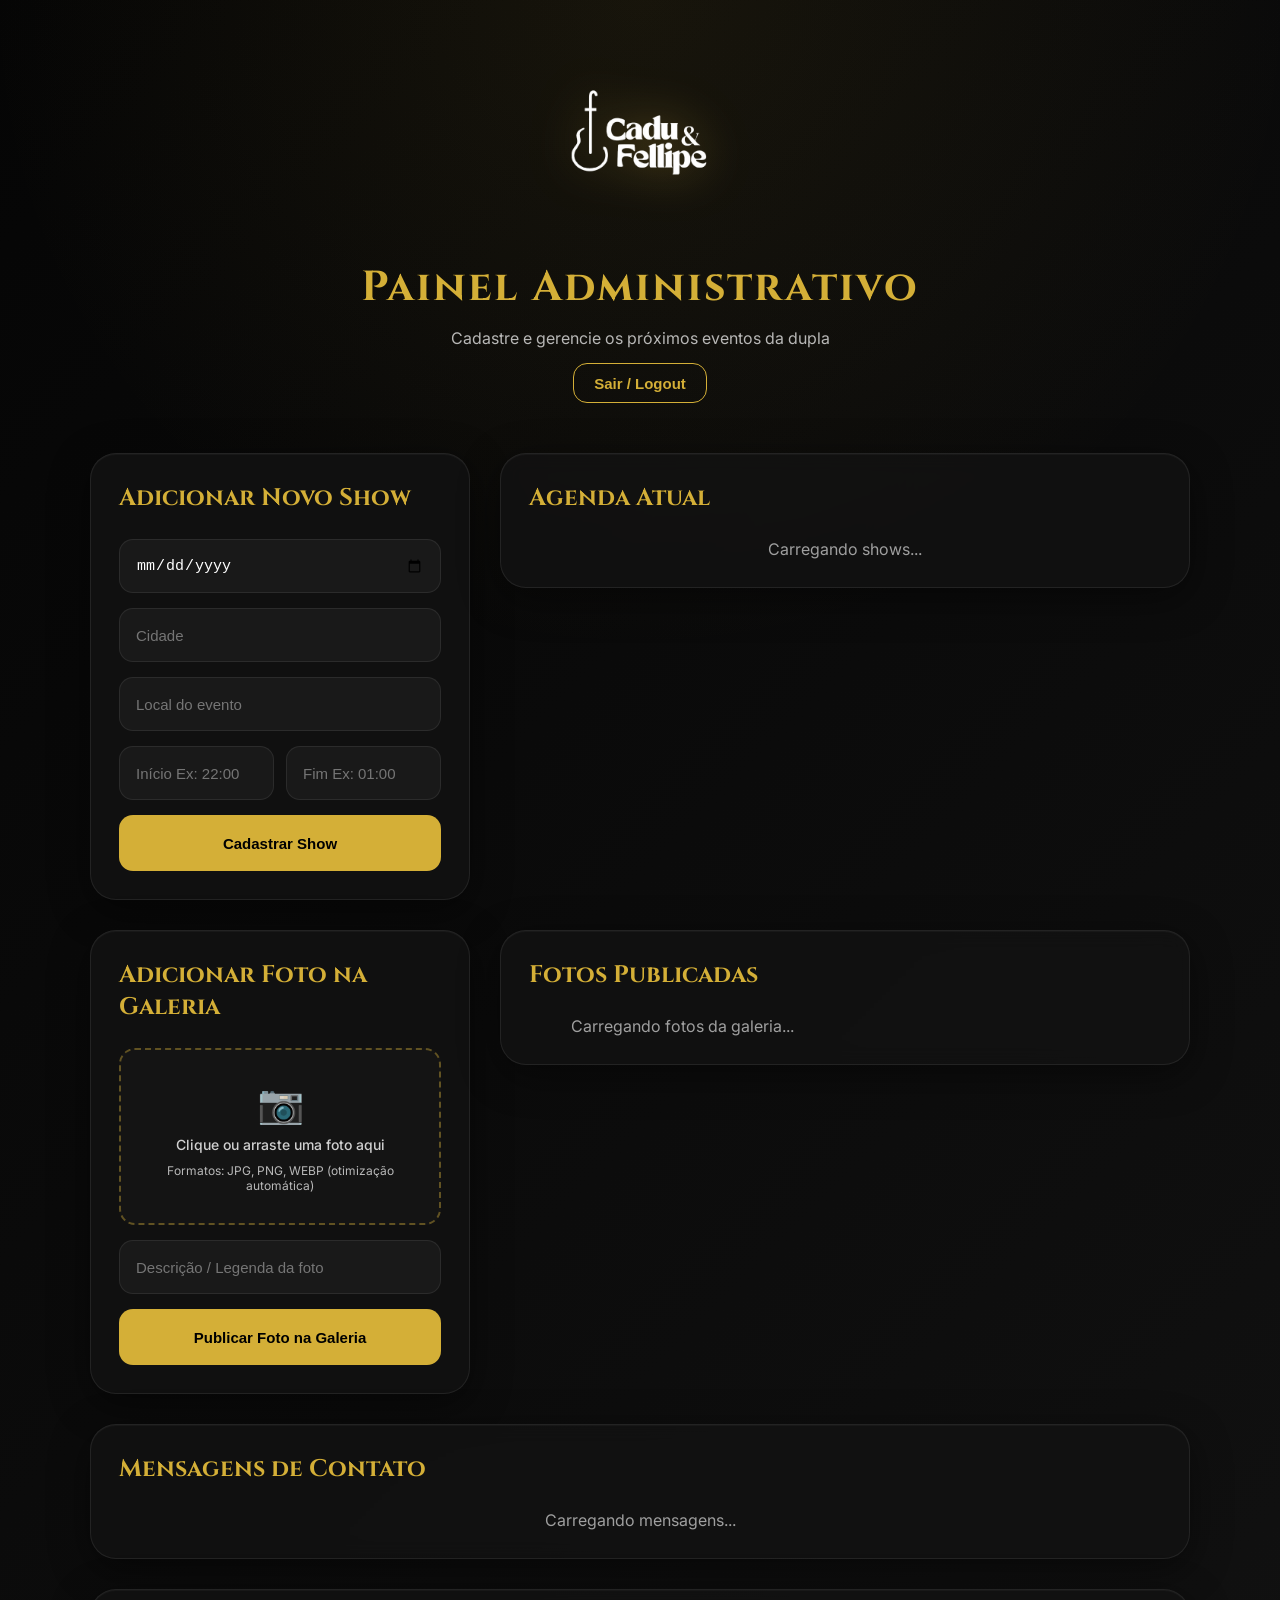
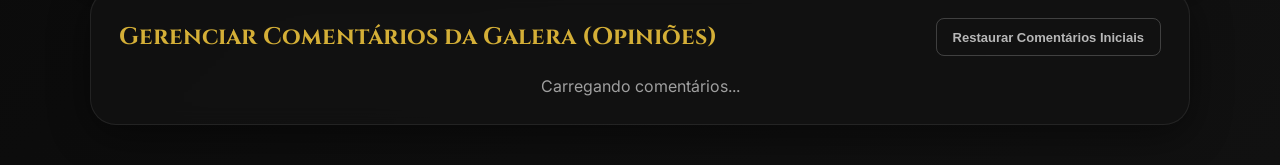
==== admin.html @ 7976b017 "Site oficial Cadu & Fellipe - Versao completa com agenda, galeria, pacotes e painel administrativo" ====
<!DOCTYPE html>
<html lang="pt-BR">
<head>
<meta charset="UTF-8" />
<meta name="viewport" content="width=device-width, initial-scale=1.0" />
<title>Painel Administrativo — Cadu & Fellipe</title>

<link rel="preconnect" href="https://fonts.googleapis.com">
<link rel="preconnect" href="https://fonts.gstatic.com" crossorigin>

<link href="https://fonts.googleapis.com/css2?family=Cinzel:wght@400;700&family=Inter:wght@300;400;500;600&display=swap" rel="stylesheet">

<link rel="icon" type="image/png" href="img/logo preta.png" />

<link rel="stylesheet" href="css/admin.css">
</head>

<body>

<div class="container">

  <div class="topo">
    <a href="index.html" style="display: inline-block;">
      <img src="img/logo.png" class="logo">
    </a>

    <h1>Painel Administrativo</h1>

    <p class="sub">
      Cadastre e gerencie os próximos eventos da dupla
    </p>

    <button id="logoutBtn" style="margin-top: 15px; background: transparent; border: 1px solid var(--gold); color: var(--gold); width: auto; padding: 0 20px; height: 40px;">Sair / Logout</button>
  </div>

  <div class="grid">

    <div class="card">
      <h2>Adicionar Novo Show</h2>

      <form id="showForm">

        <input type="date" id="data" required>

        <input type="text" id="cidade" placeholder="Cidade" required>

        <input type="text" id="local" placeholder="Local do evento" required>

        <div class="horarios">

          <input type="text" id="horario_inicio" placeholder="Início Ex: 22:00">

          <input type="text" id="horario_fim" placeholder="Fim Ex: 01:00">

        </div>

        <button type="submit">
          Cadastrar Show
        </button>

      </form>
    </div>


    <div class="card">
      <h2>Agenda Atual</h2>

      <div id="lista" class="lista">
        <p class="loading">Carregando shows...</p>
      </div>
    </div>

    <!-- SEÇÃO DA GALERIA DE FOTOS -->
    <div class="card">
      <h2>Adicionar Foto na Galeria</h2>

      <form id="fotoForm">
        <!-- Input de arquivo invisível ativado pelo dropzone -->
        <input type="file" id="fotoArquivo" accept="image/*" style="display: none;">

        <div class="upload-dropzone" id="fotoDropzone">
          <div class="upload-icon">📷</div>
          <div class="upload-text">Clique ou arraste uma foto aqui</div>
          <div class="upload-hint">Formatos: JPG, PNG, WEBP (otimização automática)</div>
        </div>

        <div class="preview-container" id="fotoPreviewContainer">
          <img id="fotoPreviewImg" src="" alt="Prévia da foto">
          <button type="button" class="btn-remove-preview" id="btnRemovePreview" title="Remover imagem">✕</button>
        </div>

        <input type="text" id="fotoDescricao" placeholder="Descrição / Legenda da foto" required>

        <button type="submit" id="btnSubmitFoto">
          Publicar Foto na Galeria
        </button>
      </form>
    </div>

    <div class="card">
      <h2>Fotos Publicadas</h2>

      <div id="lista-fotos" class="fotos-admin-grid">
        <p class="loading">Carregando fotos da galeria...</p>
      </div>
    </div>

    <div class="card" style="grid-column: 1 / -1;">
      <h2>Mensagens de Contato</h2>
      <div id="lista-mensagens" class="lista">
        <p class="loading">Carregando mensagens...</p>
      </div>
    </div>

    <div class="card" style="grid-column: 1 / -1;">
      <div style="display: flex; justify-content: space-between; align-items: center; margin-bottom: 20px; flex-wrap: wrap; gap: 10px;">
        <h2 style="margin-bottom: 0;">Gerenciar Comentários da Galera (Opiniões)</h2>
        <button id="btnRestaurarPadrao" style="background: transparent; border: 1px solid rgba(255,255,255,0.2); color: rgba(255,255,255,0.7); width: auto; padding: 0 16px; height: 38px; font-size: 13px; border-radius: 8px; cursor: pointer;">
          Restaurar Comentários Iniciais
        </button>
      </div>
      <div id="lista-comentarios-admin" class="lista">
        <p class="loading">Carregando comentários...</p>
      </div>
    </div>

  </div>
</div>

<script src="https://cdn.jsdelivr.net/npm/@supabase/supabase-js@2"></script>

<script src="js/admin.js?v=4"></script>

</body>
</html>
---- css/admin.css ----
:root {
  --gold: #d4af37;
  --bg: #070707;
  --card: rgba(18,18,18,0.95);
  --white: #ffffff;
  --muted: rgba(255,255,255,0.7);
}

* {
  margin: 0;
  padding: 0;
  box-sizing: border-box;
}

body {
  background:
    radial-gradient(circle at top, rgba(212,175,55,.08), transparent 35%),
    linear-gradient(135deg, #050505 0%, #111111 100%);

  min-height: 100vh;
  color: white;
  font-family: 'Inter', sans-serif;
  padding: 40px 20px;
}

.container {
  width: 100%;
  max-width: 1100px;
  margin: auto;
}

.topo {
  display: flex;
  flex-direction: column;
  align-items: center;
  margin-bottom: 50px;
}

.logo {
  width: 190px;
  margin-bottom: 25px;
  filter: drop-shadow(0 0 25px rgba(212,175,55,.4));
}

h1 {
  font-family: 'Cinzel', serif;
  font-size: 42px;
  color: var(--gold);
  letter-spacing: 2px;
  text-align: center;
}

.sub {
  margin-top: 12px;
  color: var(--muted);
  text-align: center;
}

.grid {
  display: grid;
  grid-template-columns: 380px 1fr;
  gap: 30px;
  align-items: start;
}

.card {
  background: rgba(18,18,18,.92);

  border: 1px solid rgba(255,255,255,.08);

  backdrop-filter: blur(10px);

  border-radius: 26px;

  padding: 28px;

  box-shadow:
    0 10px 40px rgba(0,0,0,.45),
    inset 0 1px 0 rgba(255,255,255,.03);

  transition: .25s;

  opacity: 0;
  transform: translateY(25px);
  animation: boxReveal 0.8s cubic-bezier(0.22, 1, 0.36, 1) forwards;
}

.card:nth-child(2) {
  animation-delay: 0.15s;
}

@keyframes boxReveal {
  to {
    opacity: 1;
    transform: translateY(0);
  }
}

.card:hover {
  transform: translateY(-2px);
}

.card h2 {
  font-family: 'Cinzel', serif;
  margin-bottom: 25px;
  color: var(--gold);
}

form {
  display: flex;
  flex-direction: column;
  gap: 15px;
}

input {
  height: 54px;

  border-radius: 14px;

  border: 1px solid rgba(255,255,255,.08);

  background: rgba(255,255,255,.04);

  color: white;

  padding: 0 16px;

  font-size: 15px;

  outline: none;

  transition: .25s;
}

input:focus {
  border-color: var(--gold);

  box-shadow: 0 0 0 4px rgba(212,175,55,.12);
}

.horarios {
  display: grid;
  grid-template-columns: repeat(2, minmax(0, 1fr));
  gap: 12px;
  width: 100%;
}

.horarios input {
  width: 100%;
  min-width: 0;
}

button {
  height: 56px;

  border: none;

  border-radius: 14px;

  background: var(--gold);

  color: black;

  font-size: 15px;

  font-weight: 700;

  cursor: pointer;

  transition: .25s;
}

button:hover {
  transform: translateY(-2px);
  opacity: .92;
}

.lista {
  display: flex;
  flex-direction: column;
  gap: 18px;
}

.show {
  background: rgba(255,255,255,.04);

  border: 1px solid rgba(255,255,255,.06);

  border-radius: 20px;

  padding: 22px;

  display: flex;

  justify-content: space-between;

  align-items: center;

  gap: 20px;

  transition: .25s;
}

.show:hover {
  transform: translateY(-3px);

  border-color: rgba(212,175,55,.18);

  background: rgba(255,255,255,.05);
}

.info {
  display: flex;
  flex-direction: column;
  gap: 8px;
}

.cidade {
  font-size: 22px;
  font-weight: 700;
}

.local {
  color: rgba(255,255,255,.8);
}

.data {
  color: var(--gold);
  font-weight: 600;
}

.delete {
  background: crimson;
  color: white;
  width: 120px;
  min-width: 120px;
}

.loading {
  text-align: center;
  color: rgba(255,255,255,.6);
}

/* ============================================================
   ESTILOS DE UPLOAD E GERENCIAMENTO DE FOTOS NO ADMIN
   ============================================================ */
.upload-dropzone {
  border: 2px dashed rgba(212, 175, 55, 0.4);
  border-radius: 16px;
  padding: 30px 20px;
  text-align: center;
  background: rgba(255, 255, 255, 0.02);
  cursor: pointer;
  transition: all 0.3s ease;
  position: relative;
  display: flex;
  flex-direction: column;
  align-items: center;
  justify-content: center;
  gap: 10px;
}

.upload-dropzone:hover,
.upload-dropzone.dragover {
  border-color: var(--gold);
  background: rgba(212, 175, 55, 0.06);
  transform: scale(1.01);
}

.upload-icon {
  font-size: 38px;
  color: var(--gold);
  opacity: 0.85;
}

.upload-text {
  font-size: 14px;
  color: rgba(255, 255, 255, 0.8);
  font-weight: 500;
}

.upload-hint {
  font-size: 12px;
  color: var(--muted);
}

.preview-container {
  position: relative;
  width: 100%;
  max-height: 220px;
  border-radius: 12px;
  overflow: hidden;
  border: 1px solid rgba(212, 175, 55, 0.3);
  display: none;
  background: #000;
}

.preview-container img {
  width: 100%;
  max-height: 220px;
  object-fit: cover;
  display: block;
}

.btn-remove-preview {
  position: absolute;
  top: 10px;
  right: 10px;
  background: rgba(0, 0, 0, 0.75);
  color: #fff;
  border: 1px solid rgba(255, 255, 255, 0.3);
  border-radius: 50%;
  width: 32px;
  height: 32px;
  font-size: 16px;
  display: flex;
  align-items: center;
  justify-content: center;
  cursor: pointer;
  transition: 0.2s;
}

.btn-remove-preview:hover {
  background: crimson;
  border-color: crimson;
}

.fotos-admin-grid {
  display: grid;
  grid-template-columns: repeat(auto-fill, minmax(260px, 1fr));
  gap: 18px;
  width: 100%;
}

.foto-admin-item {
  background: rgba(255, 255, 255, 0.03);
  border: 1px solid rgba(255, 255, 255, 0.07);
  border-radius: 14px;
  overflow: hidden;
  display: flex;
  flex-direction: column;
  transition: all 0.25s ease;
}

.foto-admin-item:hover {
  border-color: rgba(212, 175, 55, 0.35);
  transform: translateY(-2px);
  box-shadow: 0 8px 25px rgba(0,0,0,0.4);
}

.foto-admin-thumb {
  width: 100%;
  height: 160px;
  object-fit: cover;
  background: #000;
}

.foto-admin-body {
  padding: 14px;
  display: flex;
  flex-direction: column;
  gap: 8px;
  flex: 1;
}

.foto-admin-desc {
  font-size: 14px;
  color: #fff;
  font-weight: 500;
  line-height: 1.4;
  word-break: break-word;
}

.foto-admin-date {
  font-size: 12px;
  color: var(--muted);
  margin-top: auto;
}

.foto-admin-delete {
  background: rgba(220, 20, 60, 0.15);
  color: #ff6b81;
  border: 1px solid rgba(220, 20, 60, 0.3);
  border-radius: 8px;
  padding: 8px 12px;
  font-size: 13px;
  font-weight: 600;
  cursor: pointer;
  transition: 0.2s;
  display: flex;
  align-items: center;
  justify-content: center;
  gap: 6px;
  margin-top: 10px;
}

.foto-admin-delete:hover {
  background: crimson;
  color: #fff;
  border-color: crimson;
}

@media(max-width: 900px) {

  .grid {
    grid-template-columns: 1fr;
  }

  h1 {
    font-size: 32px;
  }

  .show {
    flex-direction: column;
    align-items: flex-start;
  }

  .delete {
    width: 100%;
  }

  .horarios {
    grid-template-columns: 1fr;
  }
}
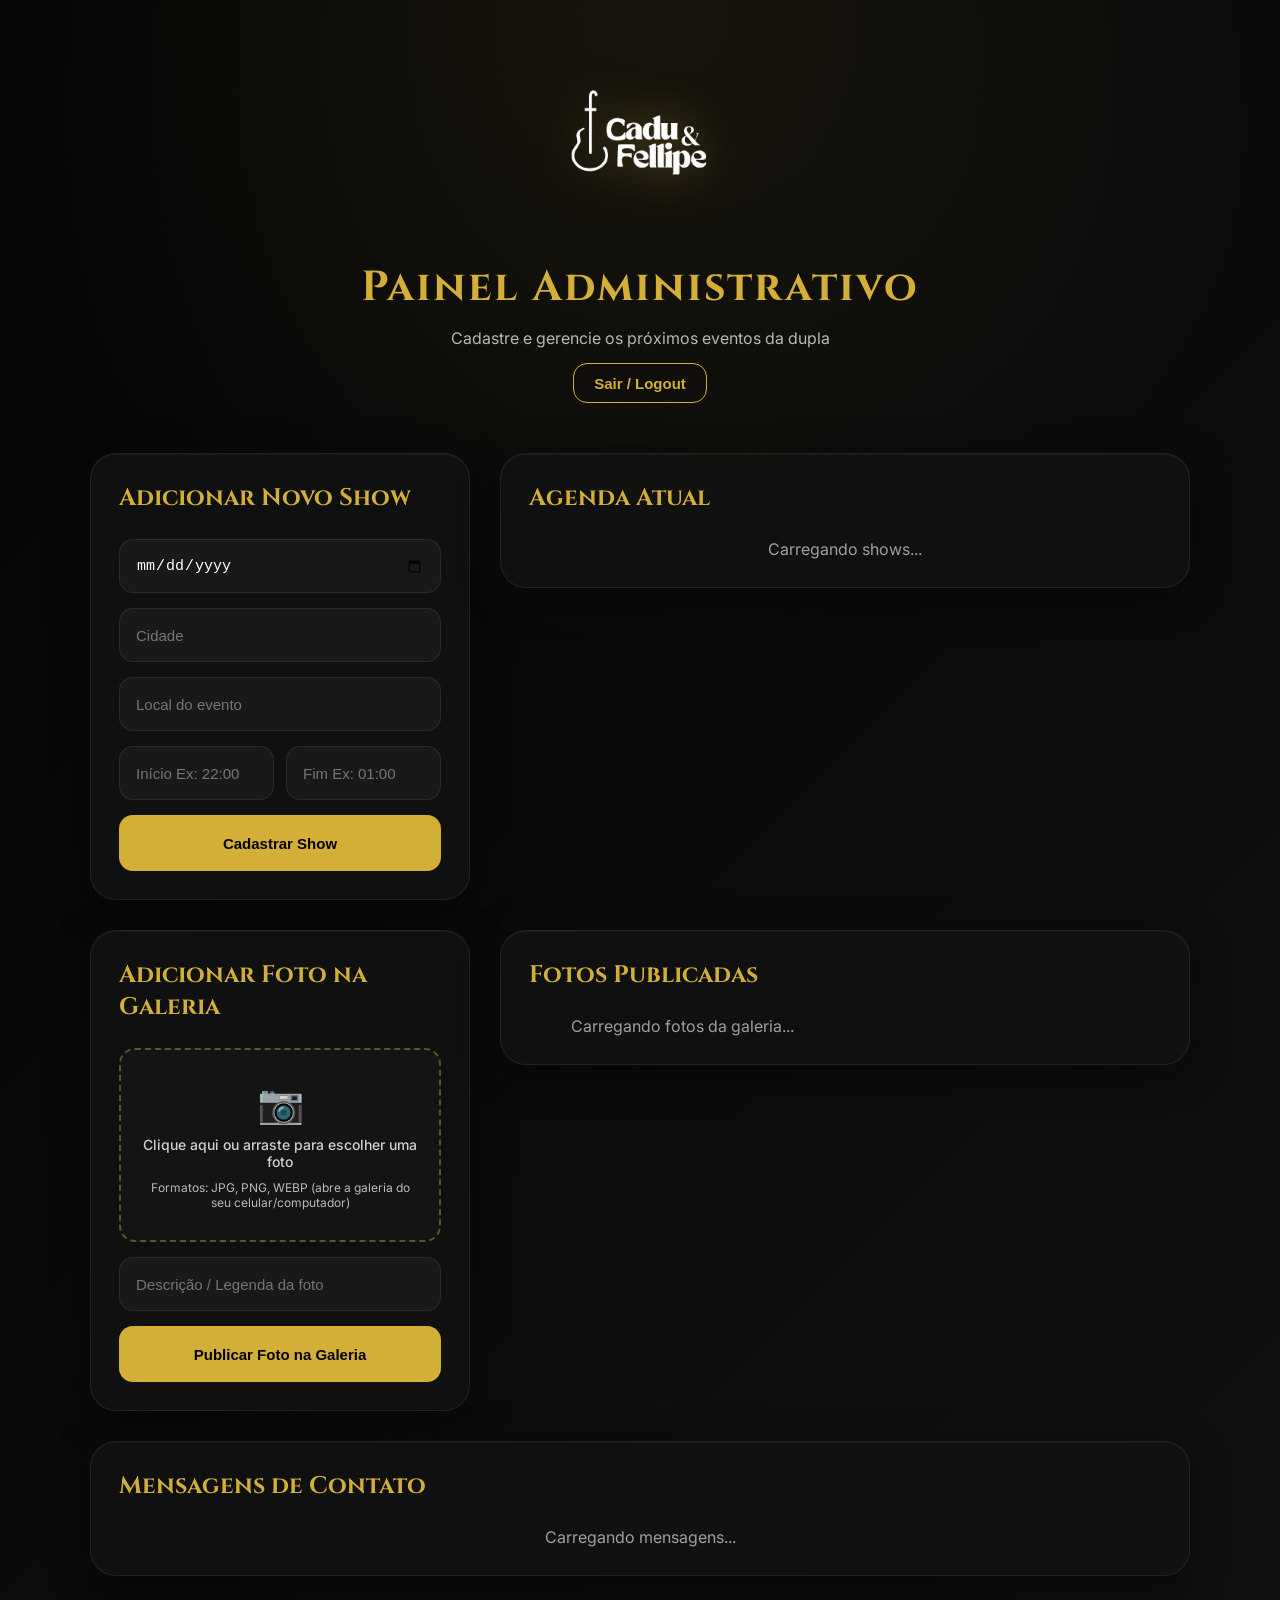
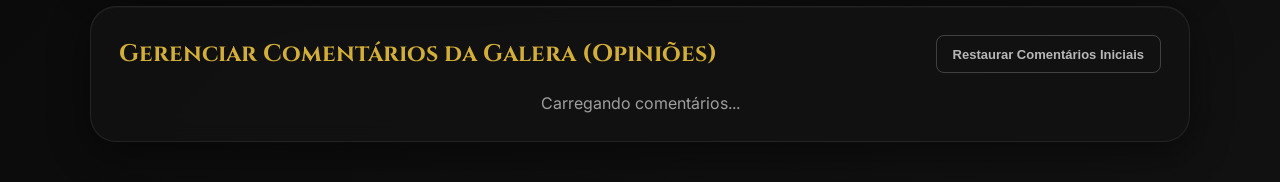
==== commit e5966932: "fix(admin): resolve syntax error no admin.js, ativa seletor nativo de fotos por label e restaura cad" ====
--- a/admin.html
+++ b/admin.html
@@ -75,14 +75,14 @@
       <h2>Adicionar Foto na Galeria</h2>
 
       <form id="fotoForm">
-        <!-- Input de arquivo invisível ativado pelo dropzone -->
+        <!-- Input de arquivo ativado pelo dropzone/label -->
         <input type="file" id="fotoArquivo" accept="image/*" style="display: none;">
 
-        <div class="upload-dropzone" id="fotoDropzone">
+        <label for="fotoArquivo" class="upload-dropzone" id="fotoDropzone" style="cursor: pointer; display: flex;">
           <div class="upload-icon">📷</div>
-          <div class="upload-text">Clique ou arraste uma foto aqui</div>
-          <div class="upload-hint">Formatos: JPG, PNG, WEBP (otimização automática)</div>
-        </div>
+          <div class="upload-text">Clique aqui ou arraste para escolher uma foto</div>
+          <div class="upload-hint">Formatos: JPG, PNG, WEBP (abre a galeria do seu celular/computador)</div>
+        </label>
 
         <div class="preview-container" id="fotoPreviewContainer">
           <img id="fotoPreviewImg" src="" alt="Prévia da foto">
@@ -129,7 +129,7 @@
 
 <script src="https://cdn.jsdelivr.net/npm/@supabase/supabase-js@2"></script>
 
-<script src="js/admin.js?v=4"></script>
+<script src="js/admin.js?v=5"></script>
 
 </body>
 </html>
